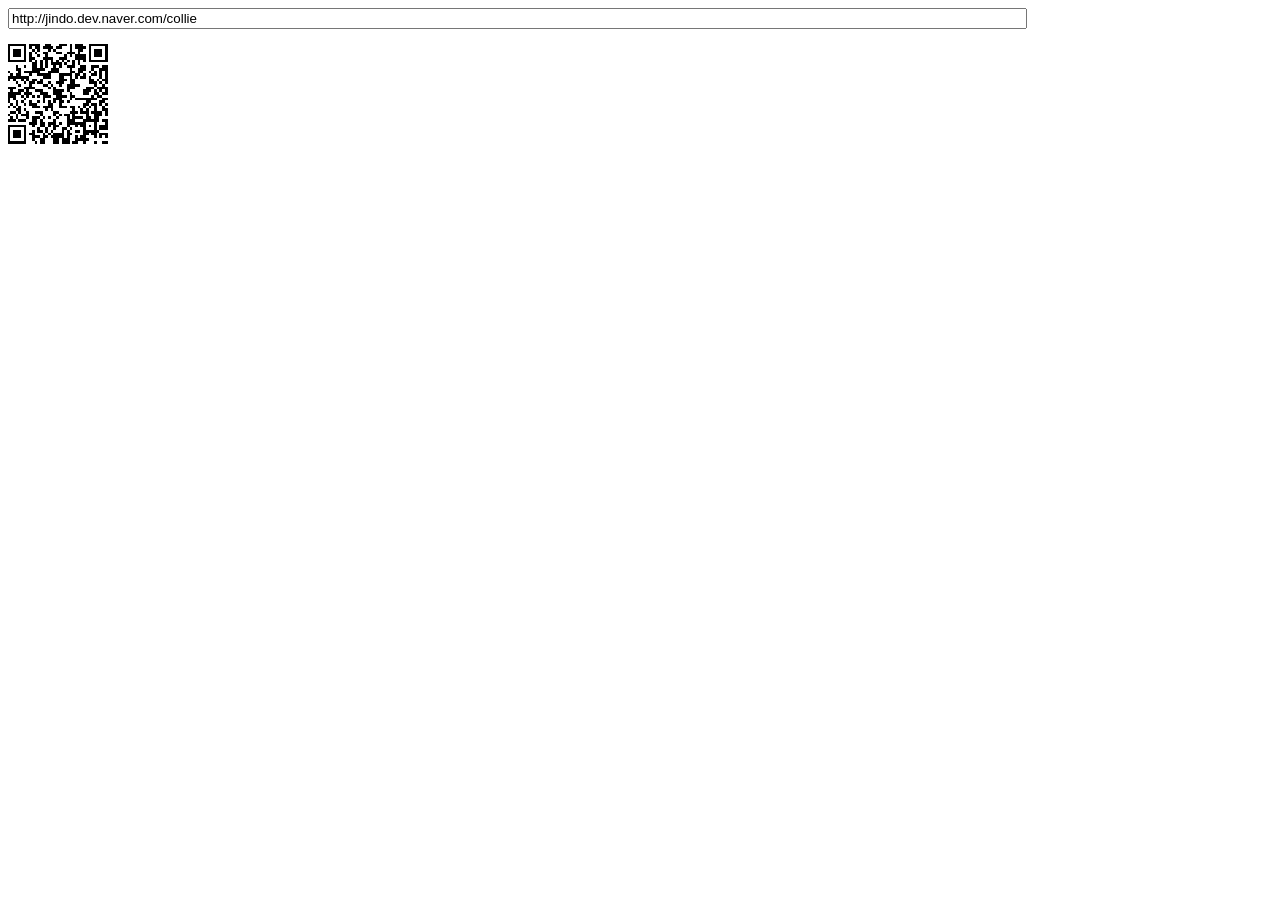
==== qrcode/index.html @ 432c9166 "upload qrcode folder" ====
<!DOCTYPE html PUBLIC "-//W3C//DTD XHTML 1.0 Transitional//EN" "http://www.w3.org/TR/xhtml1/DTD/xhtml1-transitional.dtd">
<html xmlns="http://www.w3.org/1999/xhtml" xml:lang="ko" lang="ko">
<head>
<title>Cross-Browser QRCode generator for Javascript</title>
<meta http-equiv="Content-Type" content="text/html; charset=UTF-8" />
<meta name="viewport" content="width=device-width,initial-scale=1,user-scalable=no" />
<script type="text/javascript" src="jquery.min.js"></script>
<script type="text/javascript" src="qrcode.js"></script>
</head>
<body>
<input id="text" type="text" value="http://jindo.dev.naver.com/collie" style="width:80%" /><br />
<div id="qrcode" style="width:100px; height:100px; margin-top:15px;"></div>

<script type="text/javascript">
var qrcode = new QRCode(document.getElementById("qrcode"), {
	width : 100,
	height : 100
});

function makeCode () {		
	var elText = document.getElementById("text");
	
	if (!elText.value) {
		alert("Input a text");
		elText.focus();
		return;
	}
	
	qrcode.makeCode(elText.value);
}

makeCode();

$("#text").
	on("blur", function () {
		makeCode();
	}).
	on("keydown", function (e) {
		if (e.keyCode == 13) {
			makeCode();
		}
	});
</script>
</body>
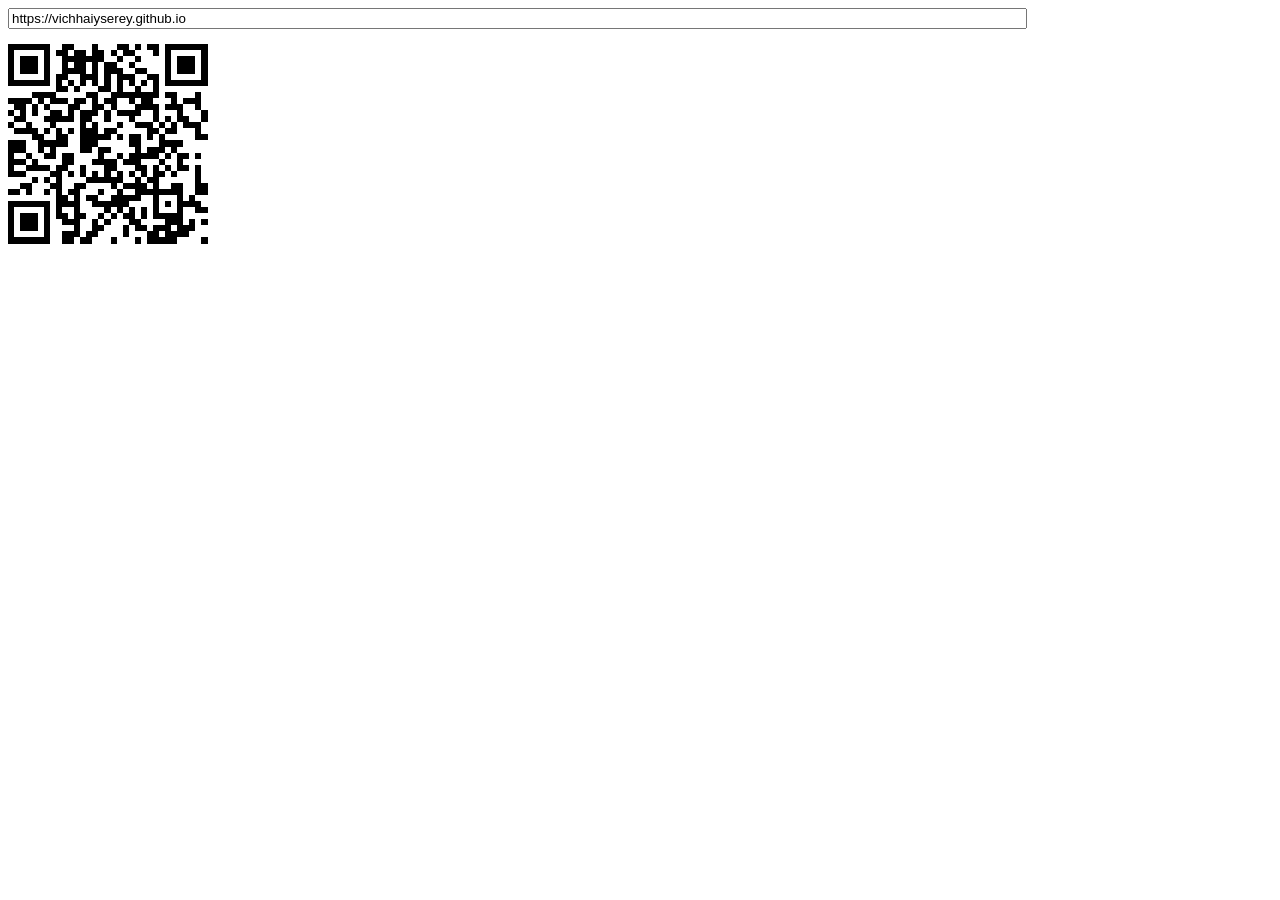
==== commit 94506b90: "add div container" ====
--- a/qrcode/index.html
+++ b/qrcode/index.html
@@ -8,37 +8,43 @@
 <script type="text/javascript" src="qrcode.js"></script>
 </head>
 <body>
-<input id="text" type="text" value="http://jindo.dev.naver.com/collie" style="width:80%" /><br />
-<div id="qrcode" style="width:100px; height:100px; margin-top:15px;"></div>
+	<!-- div container -->
+	<div class="container">
+		<input id="text" type="text" value="https://vichhaiyserey.github.io" style="width:80%" /><br />
+		<div id="qrcode" style="width:100px; height:100px; margin-top:15px;"></div>
 
-<script type="text/javascript">
-var qrcode = new QRCode(document.getElementById("qrcode"), {
-	width : 100,
-	height : 100
-});
+		<!-- start qrcode script -->
+		<script type="text/javascript">
+		var qrcode = new QRCode(document.getElementById("qrcode"), {
+			width : 200,
+			height : 200
+		});
 
-function makeCode () {		
-	var elText = document.getElementById("text");
-	
-	if (!elText.value) {
-		alert("Input a text");
-		elText.focus();
-		return;
-	}
-	
-	qrcode.makeCode(elText.value);
-}
+		function makeCode () {		
+			var elText = document.getElementById("text");
 
-makeCode();
+			if (!elText.value) {
+				alert("Input a text");
+				elText.focus();
+				return;
+			}
 
-$("#text").
-	on("blur", function () {
+			qrcode.makeCode(elText.value);
+		}
+
 		makeCode();
-	}).
-	on("keydown", function (e) {
-		if (e.keyCode == 13) {
-			makeCode();
-		}
-	});
-</script>
-</body>+
+		$("#text").
+			on("blur", function () {
+				makeCode();
+			}).
+			on("keydown", function (e) {
+				if (e.keyCode == 13) {
+					makeCode();
+				}
+			});
+		<!-- end qrcode script -->
+		</script>
+	<!-- end div container-->
+	</div>
+</body>
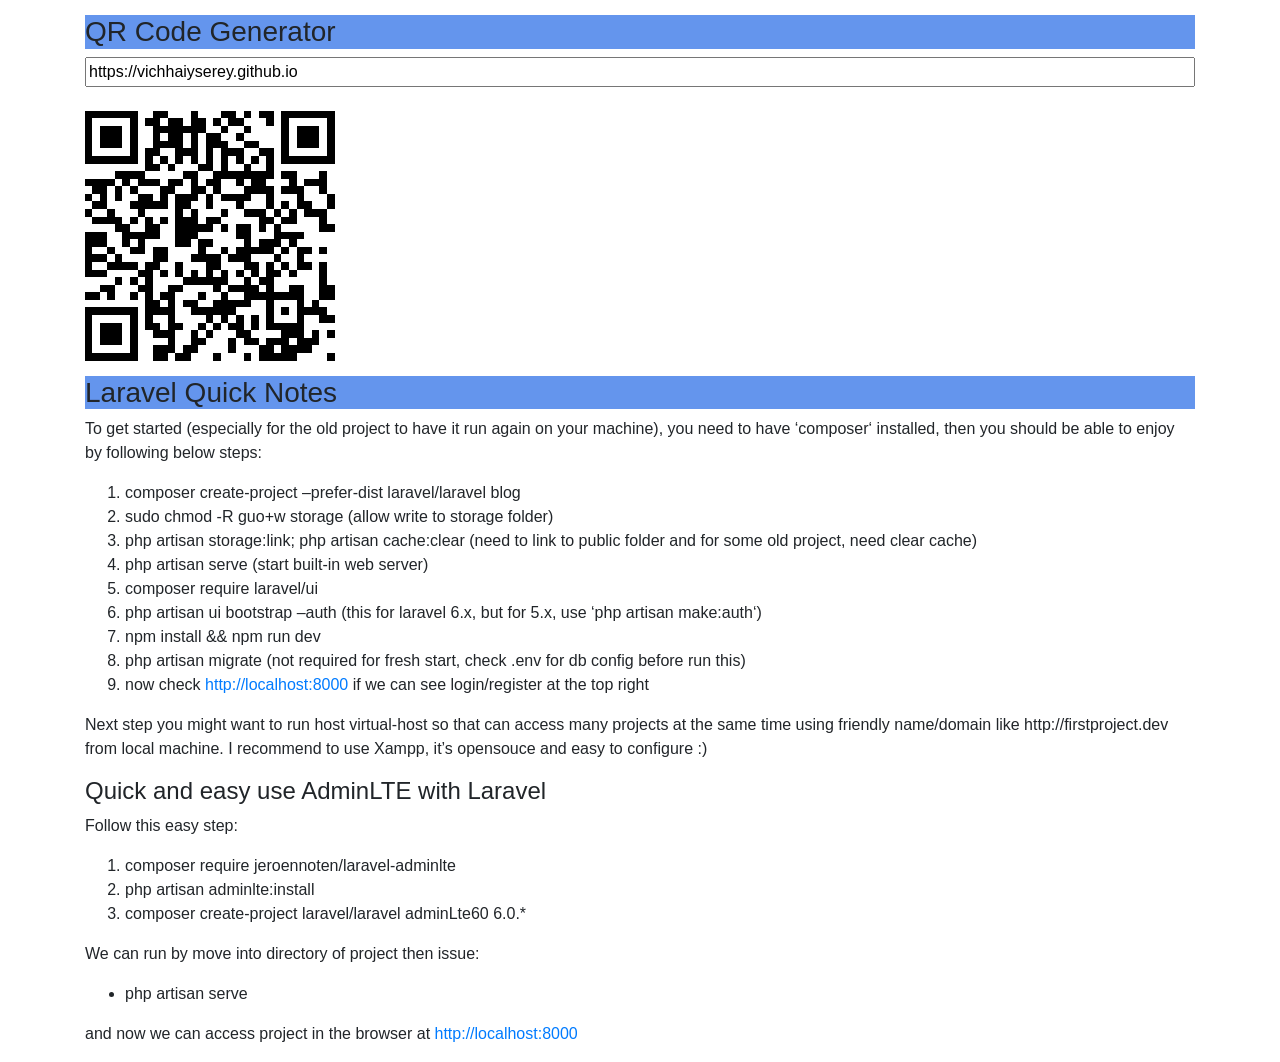
==== commit 99cb3364: "add bootstrap and laravel tips" ====
--- a/qrcode/index.html
+++ b/qrcode/index.html
@@ -1,50 +1,128 @@
-<!DOCTYPE html PUBLIC "-//W3C//DTD XHTML 1.0 Transitional//EN" "http://www.w3.org/TR/xhtml1/DTD/xhtml1-transitional.dtd">
+<!DOCTYPE html
+  PUBLIC "-//W3C//DTD XHTML 1.0 Transitional//EN" "http://www.w3.org/TR/xhtml1/DTD/xhtml1-transitional.dtd">
 <html xmlns="http://www.w3.org/1999/xhtml" xml:lang="ko" lang="ko">
+
 <head>
-<title>Cross-Browser QRCode generator for Javascript</title>
-<meta http-equiv="Content-Type" content="text/html; charset=UTF-8" />
-<meta name="viewport" content="width=device-width,initial-scale=1,user-scalable=no" />
-<script type="text/javascript" src="jquery.min.js"></script>
-<script type="text/javascript" src="qrcode.js"></script>
+  <title>Tools</title>
+  <meta http-equiv="Content-Type" content="text/html; charset=UTF-8" />
+  <meta name="viewport" content="width=device-width,initial-scale=1,user-scalable=no" />
+  <link rel="stylesheet" href="https://stackpath.bootstrapcdn.com/bootstrap/4.3.1/css/bootstrap.min.css"
+    integrity="sha384-ggOyR0iXCbMQv3Xipma34MD+dH/1fQ784/j6cY/iJTQUOhcWr7x9JvoRxT2MZw1T" crossorigin="anonymous">
+
+  <!-- for qrcode generator tool -->
+  <script type="text/javascript" src="jquery.min.js"></script>
+  <script type="text/javascript" src="qrcode.js"></script>
 </head>
+
 <body>
-	<!-- div container -->
-	<div class="container">
-		<input id="text" type="text" value="https://vichhaiyserey.github.io" style="width:80%" /><br />
-		<div id="qrcode" style="width:100px; height:100px; margin-top:15px;"></div>
+  <div class="container">
 
-		<!-- start qrcode script -->
-		<script type="text/javascript">
-		var qrcode = new QRCode(document.getElementById("qrcode"), {
-			width : 200,
-			height : 200
-		});
+    <div class="row">
 
-		function makeCode () {		
-			var elText = document.getElementById("text");
+      <div class="col-md-12">
+        <div>
+          <h3 style="margin-top: 15px; background-color:cornflowerblue;">QR Code Generator</h3>
+        </div>
+        <input id="text" type="text" value="https://vichhaiyserey.github.io" style="width:100%" /><br /><br />
+        <div id="qrcode"></div>
+      </div>
+      <!-- end div row for qrcode -->
+    </div>
+    <!-- end div container -->
+  </div>
 
-			if (!elText.value) {
-				alert("Input a text");
-				elText.focus();
-				return;
-			}
+  <!-- container for cheatsheet -->
+  <div class="container">
+    <div class="row">
+      <div class="col-md-12">
+        <h3 style="margin-top: 15px; background-color:cornflowerblue;">Laravel Quick Notes</h3>
+        <p>To get started (especially for the old project to have it run again on your machine), you need to have
+          ‘composer‘
+          installed, then you should be able to enjoy by following below steps:</p>
+        <ol>
+          <li>composer create-project –prefer-dist laravel/laravel blog</li>
+          <li>sudo chmod -R guo+w storage (allow write to storage folder)</li>
+          <li>php artisan storage:link; php artisan cache:clear (need to link to public folder and for some old project,
+            need clear
+            cache)</li>
+          <li>php artisan serve (start built-in web server)</li>
+          <li>composer require laravel/ui</li>
+          <li>php artisan ui bootstrap –auth (this for laravel 6.x, but for 5.x, use ‘php artisan make:auth‘)</li>
+          <li>npm install && npm run dev</li>
+          <li>php artisan migrate (not required for fresh start, check .env for db config before run this)</li>
+          <li>now check <a href="http://localhost:8000" target="_blank">http://localhost:8000</a> if we can see
+            login/register at the top
+            right</li>
+        </ol>
 
-			qrcode.makeCode(elText.value);
-		}
+        <p>Next step you might want to run host virtual-host so that can access many projects at the same time using
+          friendly
+          name/domain like http://firstproject.dev from local machine. I recommend to use Xampp, it’s opensouce and easy
+          to
+          configure :)</p>
 
-		makeCode();
+        <h4>Quick and easy use AdminLTE with Laravel</h4>
+        <p>Follow this easy step:</p>
+        <ol>
+          <li>composer require jeroennoten/laravel-adminlte</li>
+          <li>php artisan adminlte:install</li>
+          <li>composer create-project laravel/laravel adminLte60 6.0.*</li>
+        </ol>
 
-		$("#text").
-			on("blur", function () {
-				makeCode();
-			}).
-			on("keydown", function (e) {
-				if (e.keyCode == 13) {
-					makeCode();
-				}
-			});
-		<!-- end qrcode script -->
-		</script>
-	<!-- end div container-->
-	</div>
+        <p>We can run by move into directory of project then issue:</p>
+        <ul>
+          <li>php artisan serve</li>
+        </ul>
+
+        <p>and now we can access project in the browser at <a href="http://localhost:8000"
+            target="_blank">http://localhost:8000</a></p>
+      </div>
+    </div>
+  </div>
+
+
+  <!-- start qrcode script -->
+  <script type="text/javascript">
+    var qrcode = new QRCode(document.getElementById("qrcode"), {
+      width: 250,
+      height: 250
+    });
+
+    function makeCode() {
+      var elText = document.getElementById("text");
+
+      if (!elText.value) {
+        alert("Input a text");
+        elText.focus();
+        return;
+      }
+
+      qrcode.makeCode(elText.value);
+    }
+
+    makeCode();
+
+    $("#text")
+      .on("blur", function () {
+        makeCode();
+      })
+      .on("keydown", function (e) {
+        if (e.keyCode == 13) {
+          makeCode();
+        }
+      });
+  </script>
+
+  <!-- bootstrap js -->
+  <script src="https://code.jquery.com/jquery-3.3.1.slim.min.js"
+    integrity="sha384-q8i/X+965DzO0rT7abK41JStQIAqVgRVzpbzo5smXKp4YfRvH+8abtTE1Pi6jizo"
+    crossorigin="anonymous"></script>
+  <script src="https://cdnjs.cloudflare.com/ajax/libs/popper.js/1.14.7/umd/popper.min.js"
+    integrity="sha384-UO2eT0CpHqdSJQ6hJty5KVphtPhzWj9WO1clHTMGa3JDZwrnQq4sF86dIHNDz0W1"
+    crossorigin="anonymous"></script>
+  <script src="https://stackpath.bootstrapcdn.com/bootstrap/4.3.1/js/bootstrap.min.js"
+    integrity="sha384-JjSmVgyd0p3pXB1rRibZUAYoIIy6OrQ6VrjIEaFf/nJGzIxFDsf4x0xIM+B07jRM"
+    crossorigin="anonymous"></script>
 </body>
+
+</html>
